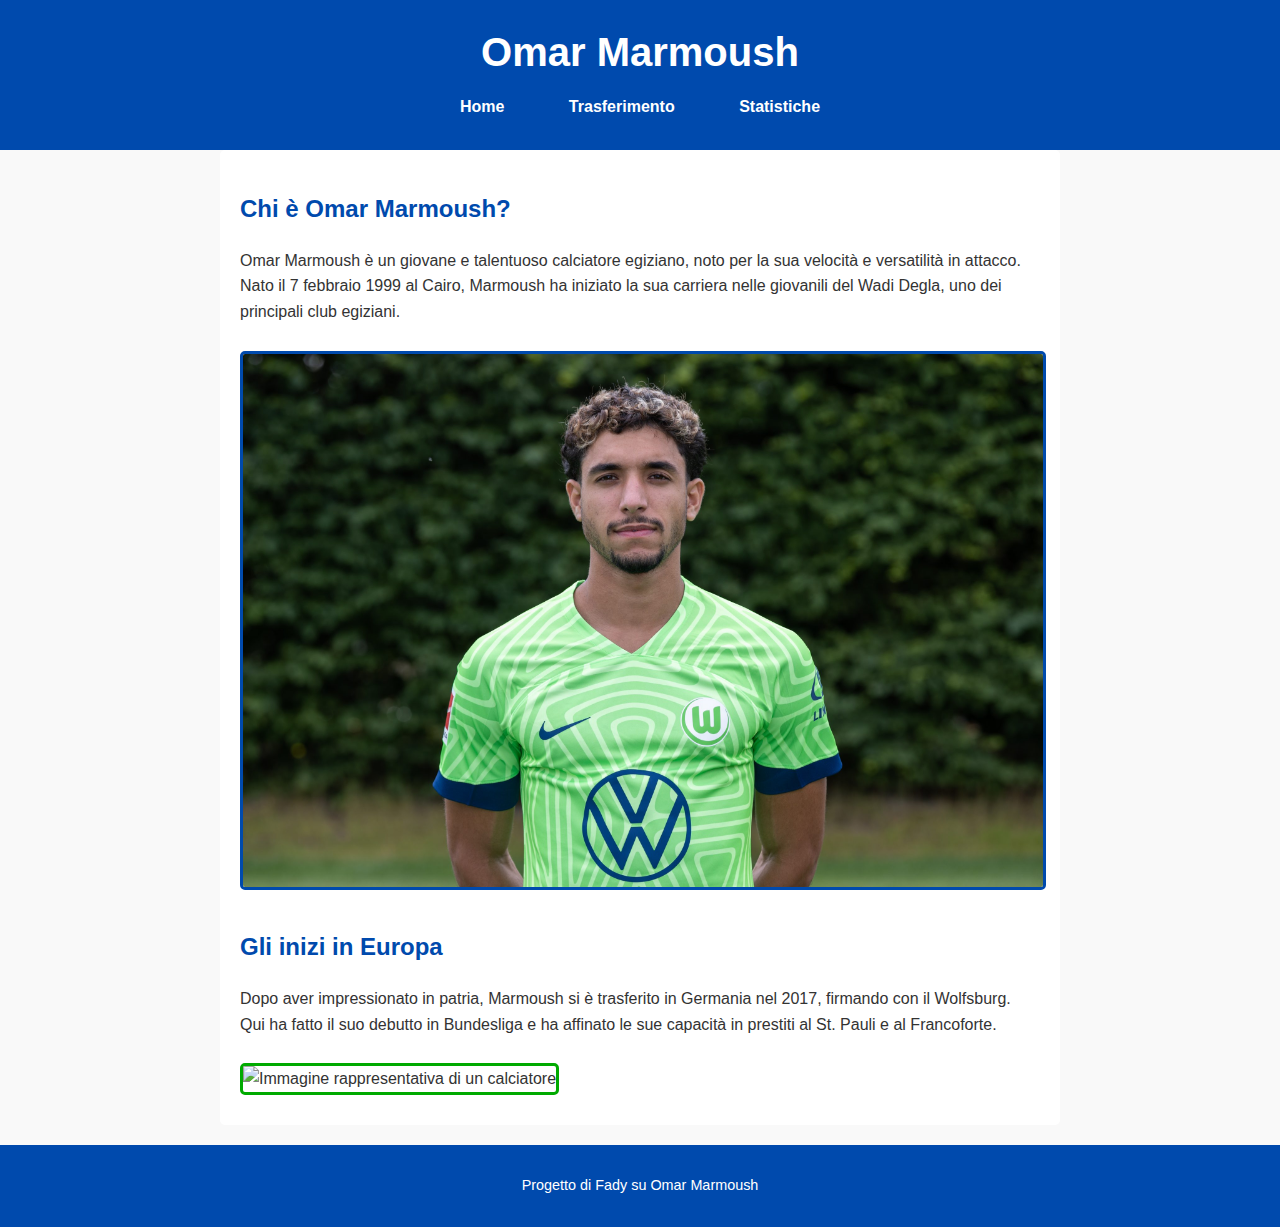
==== index.html @ dcb50b34 "Update and rename home.html to index.html" ====
<!DOCTYPE html>
<html lang="it">
<head>
    <meta charset="UTF-8">
    <meta name="viewport" content="width=device-width, initial-scale=1.0">
    <title>Omar Marmoush</title>
    <link rel="stylesheet" href="style.css">
    <script src="script.js" defer></script>
</head>
<body>
    <header>
        <h1>Omar Marmoush</h1>
        <nav>
            <a href="home.html">Home</a>
            <a href="transfer.html">Trasferimento</a>
            <a href="stats.html">Statistiche</a>
        </nav>
    </header>
    <main>
        <section>
            <h2>Chi è Omar Marmoush?</h2>
            <p>
                Omar Marmoush è un giovane e talentuoso calciatore egiziano, noto per la sua velocità e versatilità in attacco. 
                Nato il 7 febbraio 1999 al Cairo, Marmoush ha iniziato la sua carriera nelle giovanili del Wadi Degla, uno dei principali club egiziani.
            </p>
            <img src="omar.jpg" alt="Omar Marmoush in azione" class="local-img">
        </section>

        <section>
            <h2>Gli inizi in Europa</h2>
            <p>
                Dopo aver impressionato in patria, Marmoush si è trasferito in Germania nel 2017, firmando con il Wolfsburg. 
                Qui ha fatto il suo debutto in Bundesliga e ha affinato le sue capacità in prestiti al St. Pauli e al Francoforte.
            </p>
            <img src="https://static.footballtransfers.com/images/cn/image/upload/q_75,w_1440,h_810,ar_16.9/footballcritic/dtdfhdadp8v8ysdzexvf.webp" alt="Immagine rappresentativa di un calciatore" class="web-img">
        </section>
    </main>
    <footer>
        <p>Progetto di Fady su Omar Marmoush</p>
    </footer>
</body>
</html>
---- style.css ----
/* Stile generale */
body {
    font-family: Arial, sans-serif;
    line-height: 1.6;
    margin: 0;
    padding: 0;
    color: #333;
    background-color: #f9f9f9;
}

/* Header */
header {
    background-color: #004aad;
    color: white;
    padding: 20px 0;
    text-align: center;
}

header h1 {
    margin: 0;
    font-size: 2.5em;
}


nav a {
    text-decoration: none;
    padding: 10px 15px;
    display: inline-block;
    color: rgb(255, 255, 255);
    border-radius: 5px;
    margin: 5px;
    transition: background-color 0.1s ease; /* Aggiunge una transizione fluida */
}

header nav a {
    color: white;
    text-decoration: none;
    margin: 0 15px;
    font-weight: bold;
}


/* Main */
main {
    padding: 20px;
    max-width: 800px;
    margin: auto;
    background: white;
    border-radius: 5px;
}

h2 {
    color: #004aad;
    margin-top: 20px;
}

/* Tabelle */
table {
    width: 100%;
    border-collapse: collapse;
    margin: 20px 0;
    text-align: center;
    font-size: 16px;
}

th, td {
    border: 1px solid #ddd;
    padding: 10px;
}

th {
    background-color: #004aad;
    color: white;
}

tr:nth-child(even) {
    background-color: #f4f4f4;
}

/* Immagini */
img {
    max-width: 100%;
    border-radius: 5px;
    margin: 10px 0;
}

.local-img {
    border: 3px solid #004aad;
}

.web-img {
    border: 3px solid #00aa00;
}

/* Footer */
footer {
    text-align: center;
    padding: 15px 0;
    background-color: #004aad;
    color: white;
    margin-top: 20px;
    font-size: 0.9em;
}
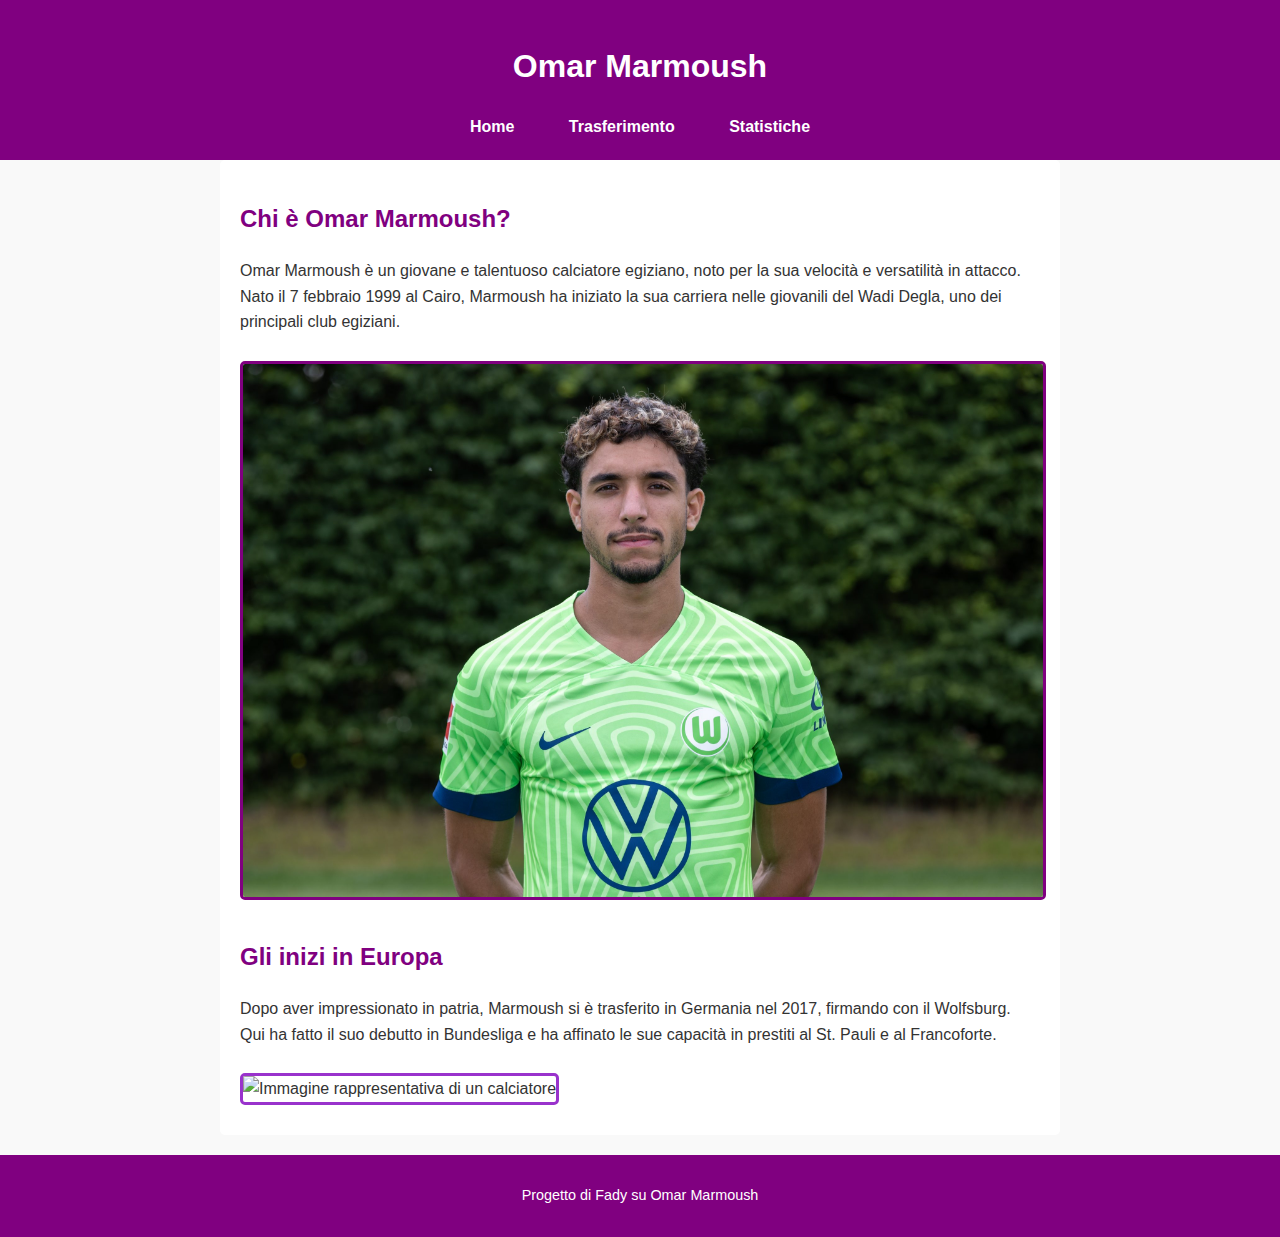
==== commit 4893b757: "Update index.html" ====
--- a/index.html
+++ b/index.html
@@ -5,13 +5,13 @@
     <meta name="viewport" content="width=device-width, initial-scale=1.0">
     <title>Omar Marmoush</title>
     <link rel="stylesheet" href="style.css">
-    <script src="script.js" defer></script>
+    <script type="text/javascript" id="cookiebanner" src="https://cdn.jsdelivr.net/gh/dobarkod/cookie-banner@1.2.2/dist/cookiebanner.min.js"></script>
 </head>
 <body>
     <header>
         <h1>Omar Marmoush</h1>
         <nav>
-            <a href="home.html">Home</a>
+            <a href="index.html">Home</a>
             <a href="transfer.html">Trasferimento</a>
             <a href="stats.html">Statistiche</a>
         </nav>
--- a/style.css
+++ b/style.css
@@ -1,4 +1,3 @@
-/* Stile generale */
 body {
     font-family: Arial, sans-serif;
     line-height: 1.6;
@@ -10,35 +9,26 @@
 
 /* Header */
 header {
-    background-color: #004aad;
+    background-color: #800080; 
     color: white;
     padding: 20px 0;
     text-align: center;
 }
 
-header h1 {
-    margin: 0;
-    font-size: 2.5em;
-}
-
-
-nav a {
-    text-decoration: none;
-    padding: 10px 15px;
-    display: inline-block;
-    color: rgb(255, 255, 255);
-    border-radius: 5px;
-    margin: 5px;
-    transition: background-color 0.1s ease; /* Aggiunge una transizione fluida */
-}
 
 header nav a {
     color: white;
     text-decoration: none;
     margin: 0 15px;
     font-weight: bold;
+    padding: 5px 10px;
+    border-radius: 5px;
 }
 
+header nav a:hover {
+    background-color: #9932CC; 
+    color: white;
+}
 
 /* Main */
 main {
@@ -50,7 +40,7 @@
 }
 
 h2 {
-    color: #004aad;
+    color: #800080; 
     margin-top: 20px;
 }
 
@@ -69,7 +59,7 @@
 }
 
 th {
-    background-color: #004aad;
+    background-color: #800080; 
     color: white;
 }
 
@@ -85,18 +75,18 @@
 }
 
 .local-img {
-    border: 3px solid #004aad;
+    border: 3px solid #800080; 
 }
 
 .web-img {
-    border: 3px solid #00aa00;
+    border: 3px solid #9932CC; 
 }
 
 /* Footer */
 footer {
     text-align: center;
     padding: 15px 0;
-    background-color: #004aad;
+    background-color: #800080; 
     color: white;
     margin-top: 20px;
     font-size: 0.9em;
